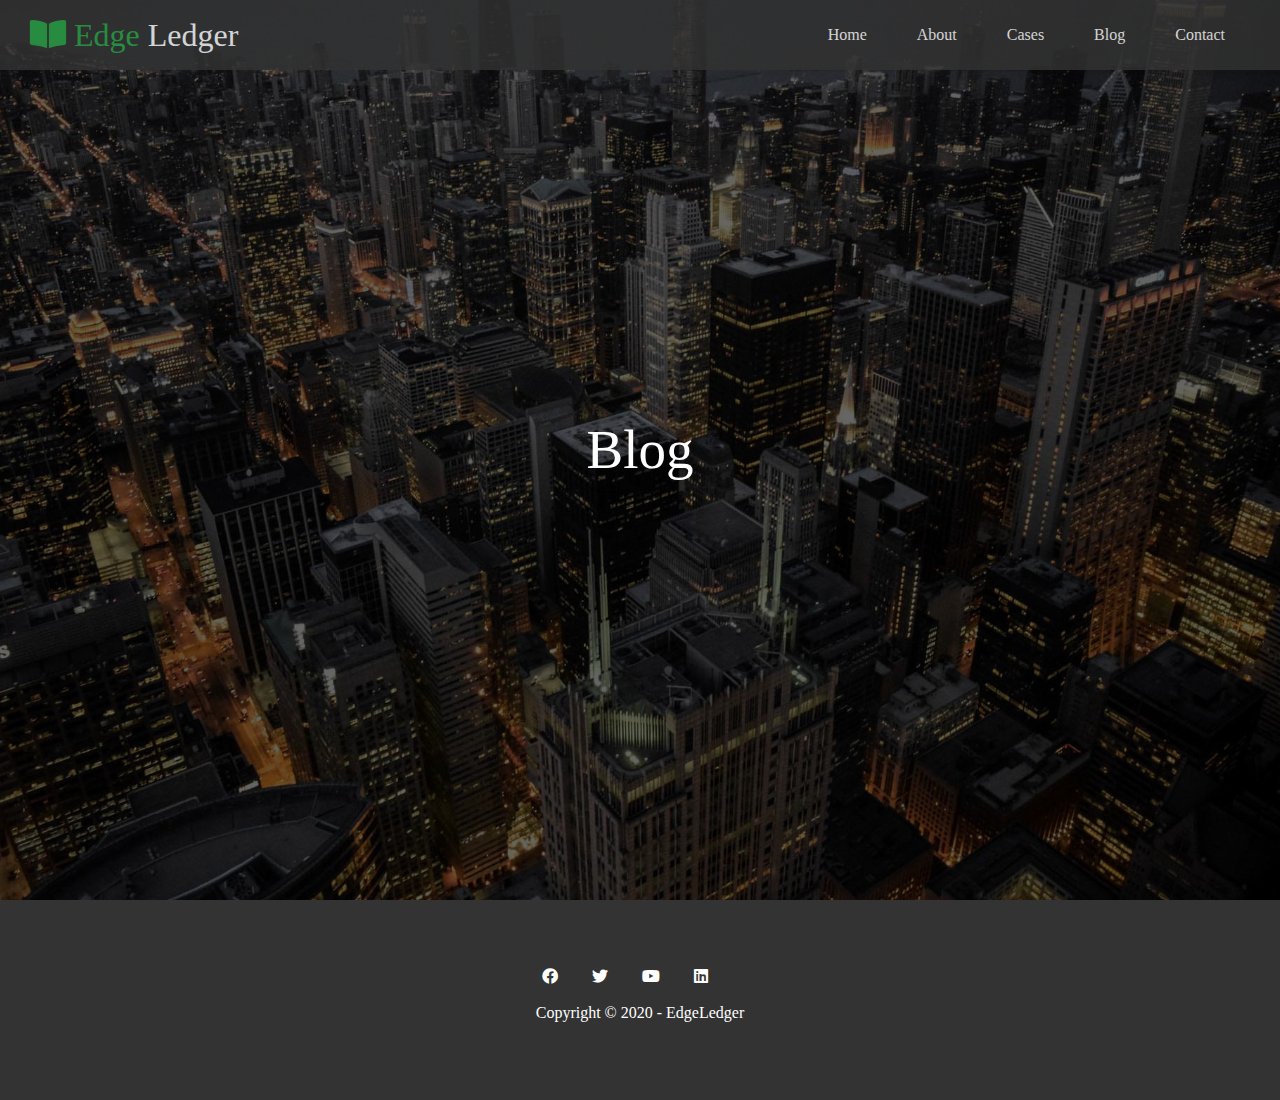
==== blog.html @ 984d9729 "Initial commit" ====
<!DOCTYPE html>
<html lang="en">
<head>
    <meta charset="UTF-8">
    <meta http-equiv="X-UA-Compatible" content="IE=edge">
    <meta name="viewport" content="width=device-width, initial-scale=1.0">
    <link rel="stylesheet" href="https://cdnjs.cloudflare.com/ajax/libs/font-awesome/5.13.0/css/all.min.css">
    <link rel="stylesheet" href="css/utilities.css">
    <link rel="stylesheet" href="css/style.css">
    <title>Read Our Blog</title>
</head>
<body id="home">
    <header class="hero blog">
        <div id="navbar" class="navbar">
<h1 class="logo">
    <span class="text-primary"><i class="fas fa-book-open"></i>
        Edge </span>Ledger
</h1>
<nav>
    <ul>
        <li><a href="index.html">Home</a></li>
        <li><a href="index.html#about">About</a></li>
        <li><a href="index.html#cases">Cases</a></li>
        <li><a href="index.html#blog">Blog</a></li>
        <li><a href="index.html#contact">Contact</a></li>
    </ul>
</nav>
        </div>
        <div class="content">
           <h1>Blog</h1> 
    
        </div>
    </header>

    <main>
       
    </main>
    <footer class="footer bg-dark">
        <div class="social">
           <a href="#"><i class="fab fa-facebook fa2x"></i></a> 
           <a href="#"><i class="fab fa-twitter fa2x"></i></a> 
           <a href="#"><i class="fab fa-youtube fa2x"></i></a> 
           <a href="#"><i class="fab fa-linkedin fa2x"></i></a> 

        </div>
<p>Copyright &copy; 2020 - EdgeLedger</p>

    </footer>
</body>
</html>
---- css/utilities.css ----
/* Text Colors */

.text-primary {
    color: #28a745;
}

.text-secondary {

    color: #0284d0;
}

/* Button */

.btn {
    cursor: pointer; 
    display: inline-block;
    padding: 10px 30px;
    color: #fff;
    background-color: #28a745;
    border: none;
    border-radius: 5px;
 }
 
 .btn:hover {
     opacity: 0.9;
 }
 
 .btn-primary, .bg-primary {
     background: #28a745;
     color: #fff;
 }
 
 .btn-secondary, .bg-secondary {
     background: #0284d0;;
     color: #fff;
 }
 
 .btn-dark, .bg-dark {
     background: #333;
     color: #fff;
 }
 
 .btn-light, .bg-light {
     background: #f4f4f4;
     color: #333;
 }

 .btn-outline {
     background: transparent;
     border: 1px solid #fff;
 }

 /* flex items */

 .flex-items {
    display: flex;
    text-align: center; 
    justify-content: center;
    text-align: center;
    height: 100%;
 }
 
 .flex-items > div {
    padding: 20px; 
 }

 /* Flex columns */

 .flex-columns.flex-reverse .row {
     flex-direction: row-reverse;
 }

 .flex-columns .row {
     display: flex;
     flex-direction: row;
     flex-wrap: wrap;
     width: 100%;
 }

 .flex-columns .column {
     display: flex;
     flex-direction: column;
     flex-basis: 100%;
     flex: 1;
 }

 .flex-columns .column .column-1,
 .flex-columns .column .column-2 {
height: 100%;
 }

 .flex-columns img {
     width: 100%;
     height: 100%;
     object-fit: cover;
 }

 .flex-columns .column-2{
     display: flex;
     flex-direction: column;
     align-items: flex-start;
     justify-content: center;
     padding: 30px;
     
 }

 .flex-columns h2 {
    font-size: 40px;
    font-weight: 100; 
 }

 .flex-columns h4 {
     margin-bottom: 10px;
 }

 .flex-columns p {
     margin: 20px 0;

 }

 /* Section header */

 .section-header {
     padding: 30px;
     display: flex;
     flex-direction: column;
     align-items: center;
     justify-content: center;
     text-align: center;


 }

 .section-header h2 {
     font-size: 40px;
     margin: 20px 0;
 }

 .section-padding {
     padding: 20px 20px 40px;
 }

 /* Flex grid*/

 .flex-grid .row {
     display: flex;
     flex-wrap: wrap;
     padding: 0 4px;
 }

 .flex-grid .column {
     flex: 25%;
     max-width: 25%;
     padding: 0 4px;
 }
---- css/style.css ----
@import url('https://fonts.googleapis.com/css2?family=Open+Sans:wght@300;400&display=swap');

* {
    box-sizing: border-box;
    padding: 0;
    margin: 0;
}

body {
   
    font-family: 'open sans' sans-serif; 
    background:  #fff;
    color: #333;
    line-height: 1.6;

}

ul {
    list-style: none;
}

a {
    color: #333;
    text-decoration: none;
}

h1, h2 {
    font-weight: 300;
    line-height: 1.2;
}

p {
    margin: 10px 0;
}

img {
    width: 100%;
}

/* Navbar */

.navbar {
    display: flex;
    align-items: center;
    justify-content: space-between;
    background-color: #333;
    color: #fff;
    opacity: 0.8;
    width: 100%;
    height: 70px;
    position: fixed;
    top: 0;
    padding: 0 30px;
}

.navbar a{
color: #fff;
padding: 10px 20px;
margin: 0 5px;
}

.navbar a:hover {
    border-bottom: #28a745 2px solid;
}

.navbar ul {
    display: flex;
}

.navbar .logo {
    font-weight: 400;
}

/* Header */

.hero {
    background: url('../images/home/showcase.jpg') no-repeat center center/cover;
    height: 100vh;
    position: relative;
    color: #fff;
}

.hero .content {
    display: flex;
    flex-direction: column;
    align-items: center;
    justify-content: center;
    text-align: center;
    height: 100%;
    padding: 0 20px;
}

.hero .content h1 {
    font-size: 55px;
}

.hero .content p {
   font-size: 23px; 
   max-width: 600px;
   margin: 20px 0 30px;
}

.hero::before {
    content: '';
    position: absolute;
    top: 0;
    left: 0;
    width: 100%;
    height: 100%;
    background: rgba(0,0,0,0.6);
}

.hero * {
    z-index: 10;
}

/* Icons */

.icons {
    padding: 30px;
}

.icons h3 {
    font-weight: bold;
    margin-bottom: 15px;
}

.icons i {
    background-color: #28a745;
    color: #fff;
    padding: 1rem;
    border-radius: 50%;
    margin-bottom: 15px;
}

.cases img:hover{
opacity: 0.7;
}

.team img {
    border-radius: 50%;
}

/* callback form */

.callback-form {
    width: 100%;
    padding: 20px 0;
}

.callback-form label {
    display: block;
    margin-bottom: 5px;
}

.callback-form .form-control {
    margin-bottom: 15px;
}



.callback-form input {
    width: 100%;
    padding: 4px;
    height: 40px;
    border: #f5f5f5 1px solid;
}

.callback-form input:focus {
    outline-color: #28a745;
}

.callback-form .btn {
padding: 12px 0;
margin-top: 20px;
}

/* Footer */

.footer {
    display: flex;
    flex-direction: column;
    align-items: center;
    justify-content: center;
    text-align: center;
    height: 200px;
}

.footer a {
color: #fff;
}

.footer a:hover {
    color: #28a745;

}

.footer .social > * {
    margin-right: 30px;
}

/* Mobile */

@media(max-width: 768px) {
    .navbar {
       flex-direction: column; 
       height: 120px;
       padding: 20px;
    }
    .navbar a {
        padding: 10px 10px;
        margin: 0 3px;
    }
    .flex-items {
        flex-direction: column;
    }
    .flex-columns .column, .flex-grid .column {
        flex: 100%;
        max-width: 100%;
     }
     .team img {
         width: 70%;

     }
}
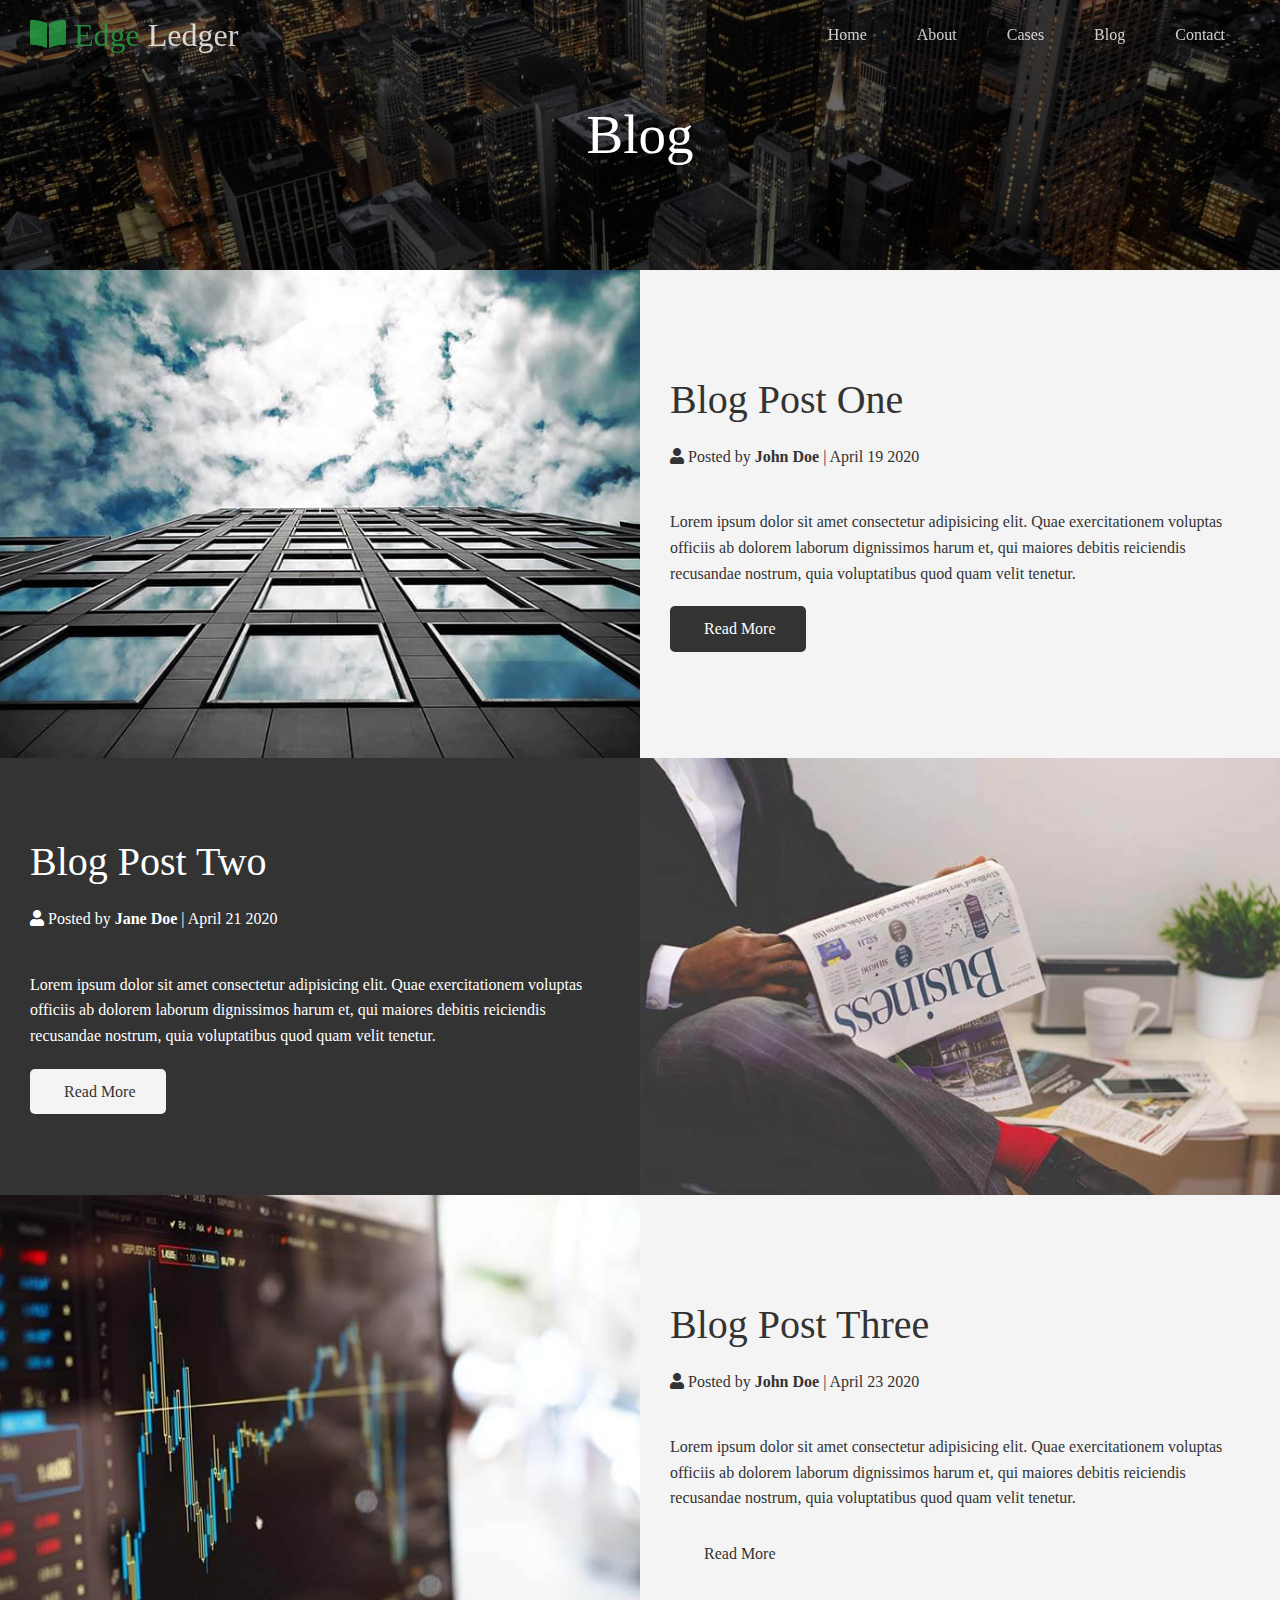
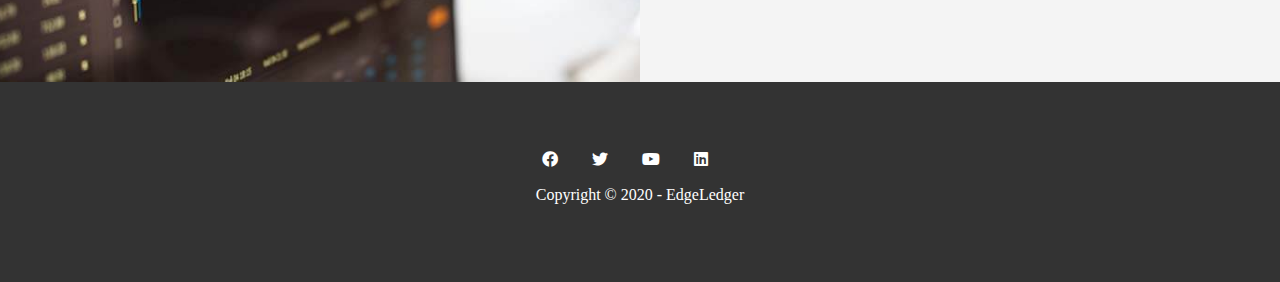
==== commit a7254850: "finished entire project. Still a few changes need to be made with the font size and font weight" ====
--- a/blog.html
+++ b/blog.html
@@ -11,7 +11,7 @@
 </head>
 <body id="home">
     <header class="hero blog">
-        <div id="navbar" class="navbar">
+        <div id="navbar" class="navbar top">
 <h1 class="logo">
     <span class="text-primary"><i class="fas fa-book-open"></i>
         Edge </span>Ledger
@@ -21,7 +21,7 @@
         <li><a href="index.html">Home</a></li>
         <li><a href="index.html#about">About</a></li>
         <li><a href="index.html#cases">Cases</a></li>
-        <li><a href="index.html#blog">Blog</a></li>
+        <li><a href="blog.html">Blog</a></li>
         <li><a href="index.html#contact">Contact</a></li>
     </ul>
 </nav>
@@ -33,7 +33,75 @@
     </header>
 
     <main>
-       
+        <article class="flex-columns">
+            <div class="row">
+                <div class="column">
+                   <div class="column-1">
+        <img src="images/blog/blog1.jpg">
+                   </div> 
+                </div>
+                <div class="column">
+                    <div class="column-2 bg-light">
+    
+        <h2>Blog Post One</h2>
+        <p class="meta">
+            <i class="fas fa-user"></i> Posted by <strong>John Doe</strong> | April 19 2020
+        </p>
+        <p>Lorem ipsum dolor sit amet consectetur adipisicing elit. Quae exercitationem voluptas officiis ab dolorem laborum dignissimos harum et, qui maiores debitis reiciendis recusandae nostrum, quia voluptatibus quod quam velit tenetur.</p>
+        <a href="post.html" class="btn btn-dark">
+           <i class="fas fa-chevron"></i> 
+           Read More
+        </a>
+                    </div>
+                </div>
+            </div>
+        </article>
+        <article class="flex-columns flex-reverse">
+            <div class="row">
+                <div class="column">
+                   <div class="column-1">
+        <img src="images/blog/blog2.jpg">
+                   </div> 
+                </div>
+                <div class="column">
+                    <div class="column-2 bg-dark">
+    
+        <h2>Blog Post Two</h2>
+        <p class="meta">
+            <i class="fas fa-user"></i> Posted by <strong>Jane Doe</strong> | April 21 2020
+        </p>
+        <p>Lorem ipsum dolor sit amet consectetur adipisicing elit. Quae exercitationem voluptas officiis ab dolorem laborum dignissimos harum et, qui maiores debitis reiciendis recusandae nostrum, quia voluptatibus quod quam velit tenetur.</p>
+        <a href="post.html" class="btn btn-light">
+           <i class="fas fa-chevron"></i> 
+           Read More
+        </a>
+                    </div>
+                </div>
+            </div>
+        </article>
+         <article class="flex-columns">
+            <div class="row">
+                <div class="column">
+                   <div class="column-1">
+        <img src="images/blog/blog3.jpg">
+                   </div> 
+                </div>
+                <div class="column">
+                    <div class="column-2 bg-light">
+    
+        <h2>Blog Post Three</h2>
+        <p class="meta">
+            <i class="fas fa-user"></i> Posted by <strong>John Doe</strong> | April 23 2020
+        </p>
+        <p>Lorem ipsum dolor sit amet consectetur adipisicing elit. Quae exercitationem voluptas officiis ab dolorem laborum dignissimos harum et, qui maiores debitis reiciendis recusandae nostrum, quia voluptatibus quod quam velit tenetur.</p>
+        <a href="post.html" class="btn btn-light">
+           <i class="fas fa-chevron"></i> 
+           Read More
+        </a>
+                    </div>
+                </div>
+            </div>
+        </article>
     </main>
     <footer class="footer bg-dark">
         <div class="social">
@@ -46,5 +114,26 @@
 <p>Copyright &copy; 2020 - EdgeLedger</p>
 
     </footer>
+
+    <script>
+        const navbar = document.getElementById('navbar');
+        let scrolled = false;
+
+        window.onscroll = function () {
+            if(window.pageYOffset > 100) {
+                navbar.classList.add('top');
+                if(!scrolled) {
+                    navbar.style.transform = 'translateY(-70px)';
+                }
+                setTimeout(function(){
+                    navbar.style.transform = 'translateY(0)';
+                    scrolled = true;
+                 }, 200);
+            } else {
+                navbar.classList.add('top');
+                scrolled = false;
+            }
+        };
+    </script>
 </body>
 </html>--- a/css/style.css
+++ b/css/style.css
@@ -52,6 +52,13 @@
     position: fixed;
     top: 0;
     padding: 0 30px;
+    transition: 0.5s;
+
+}
+
+.navbar.top {
+
+    background: transparent;
 }
 
 .navbar a{
@@ -113,6 +120,11 @@
 
 .hero * {
     z-index: 10;
+}
+
+.hero.blog {
+    background: url('../images/home/blog.jpg') no repeat center center/cover;
+    height: 30vh;
 }
 
 /* Icons */
